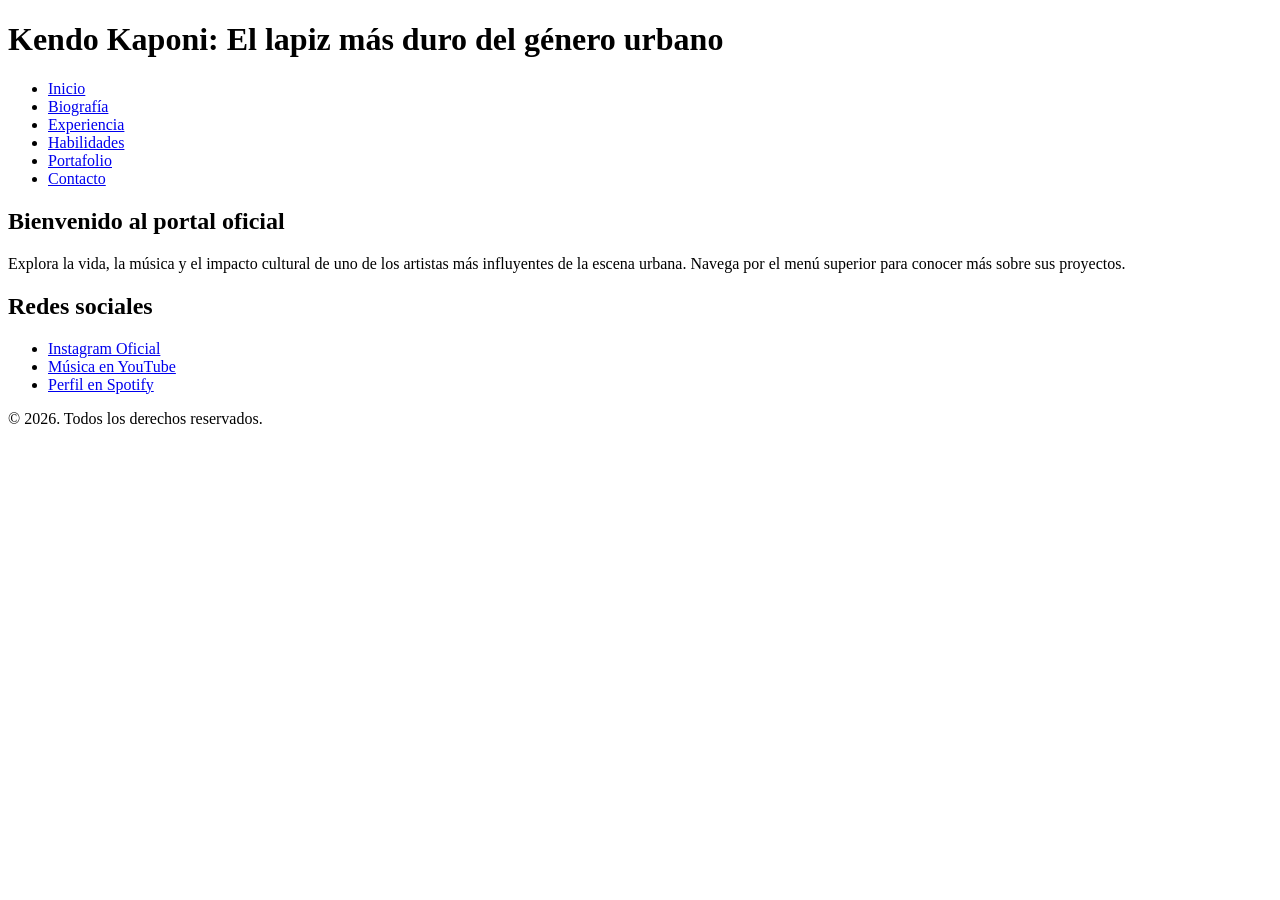
==== index.html @ 58e64b3a "Estructura HTML completa de Kendo Kaponi" ====
<!DOCTYPE html>
<html lang="es">

<head>
    <meta charset="UTF-8">
    <meta name="viewport" content="width=device-width, initial-scale=1.0">
    <meta name="description" content="Página tributo y portafolio de Kendo Kaponi">
    <title>Kendo Kaponi | El Dios del Rap</title>
</head>

<body>

    <header>
        <h1>Kendo Kaponi: El lapiz más duro del género urbano</h1>
        <nav>
            <ul>
                <li><a href="index.html">Inicio</a></li>
                <li><a href="biografia.html">Biografía</a></li>
                <li><a href="experiencia.html">Experiencia</a></li>
                <li><a href="habilidades.html">Habilidades</a></li>
                <li><a href="portafolio.html">Portafolio</a></li>
                <li><a href="contacto.html">Contacto</a></li>
            </ul>
        </nav>
    </header>
    
    <main>
        <section>
            <h2>Bienvenido al portal oficial</h2>
            <p>Explora la vida, la música y el impacto cultural de uno de los artistas más influyentes de la escena urbana. Navega por el menú superior para conocer más sobre sus proyectos.</p>
        </section>
    </main>

    <footer>
        <h2>Redes sociales</h2>
        <ul>
            <li><a href="https://www.instagram.com/kendokaponi" target="_blank">Instagram Oficial</a></li>
            <li><a href="https://www.youtube.com/results?search_query=kendo+kaponi" target="_blank">Música en YouTube</a></li>
            <li><a href="https://open.spotify.com/intl-es/artist/1WMwuNKzEFtU6pPkdtryYS" target="_blank">Perfil en Spotify</a></li>
        </ul>
        <p>&copy; 2026. Todos los derechos reservados.</p>
    </footer>

</body>

</html>
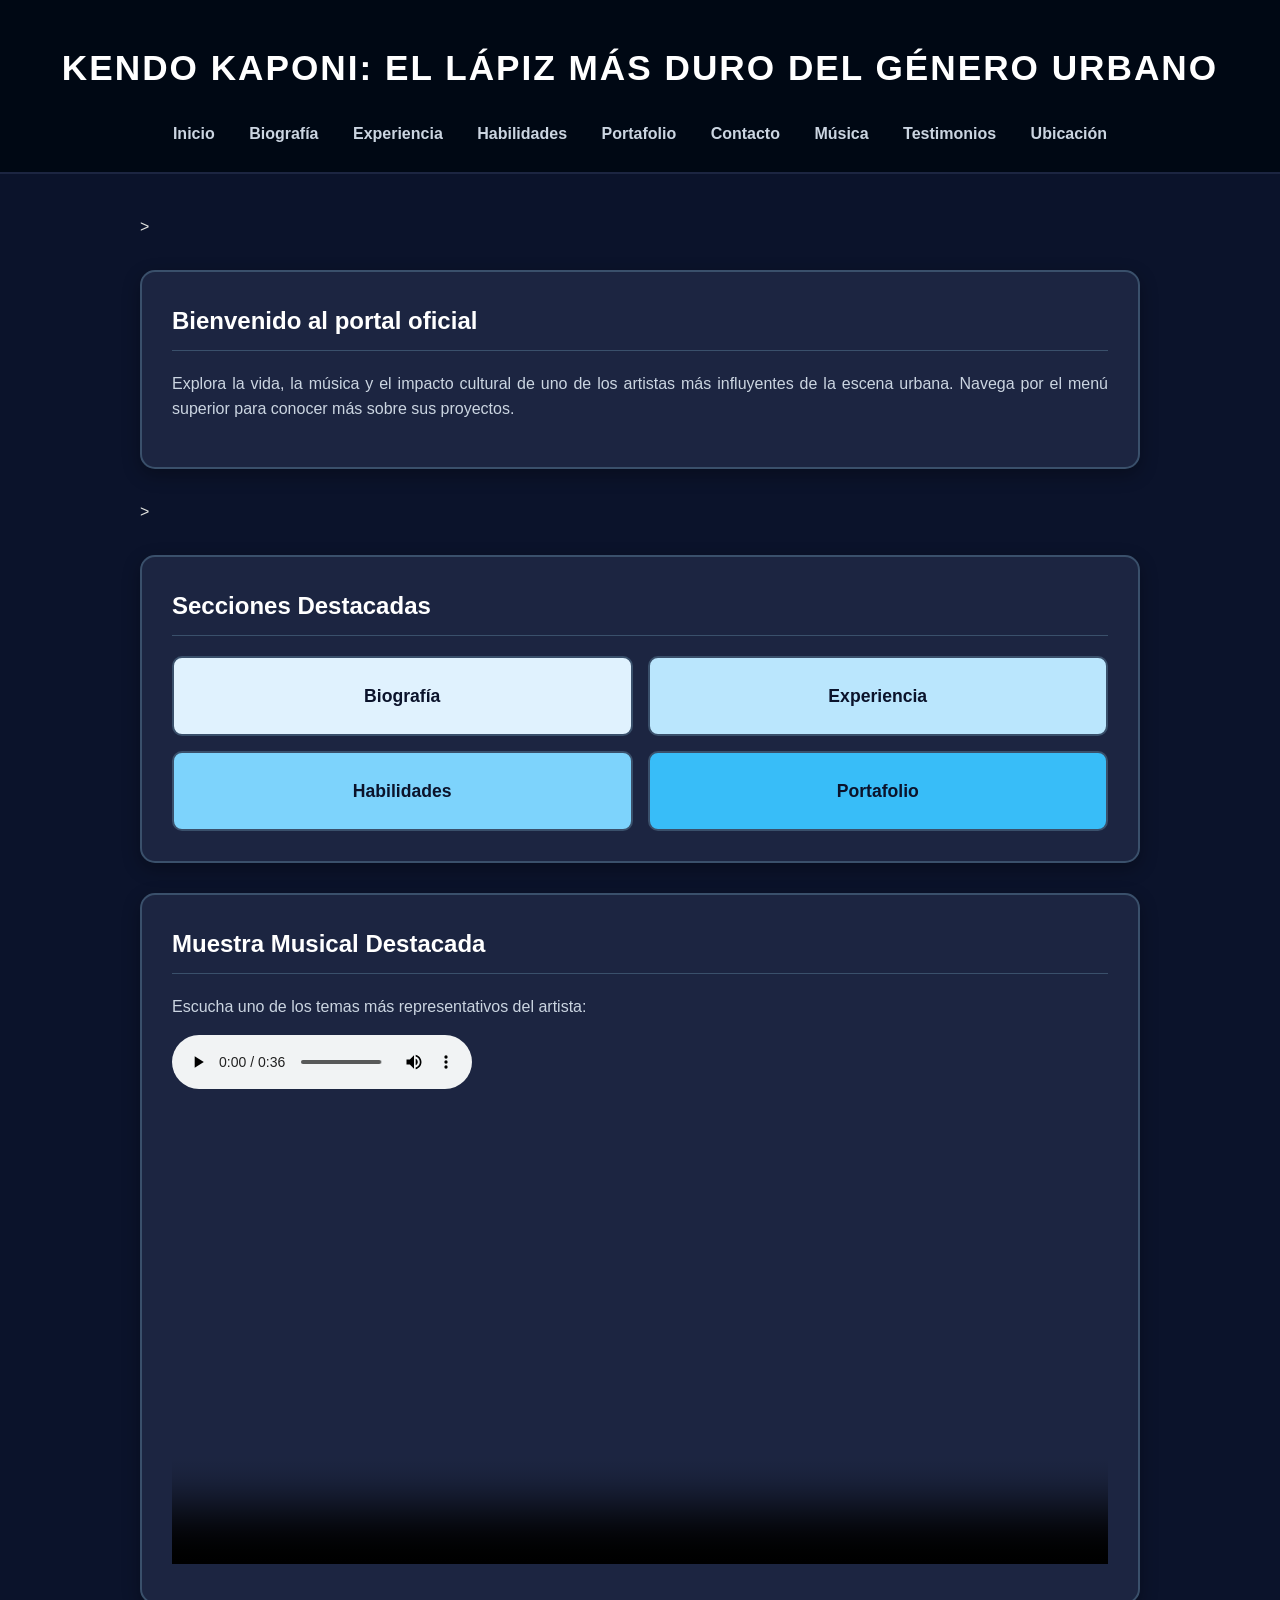
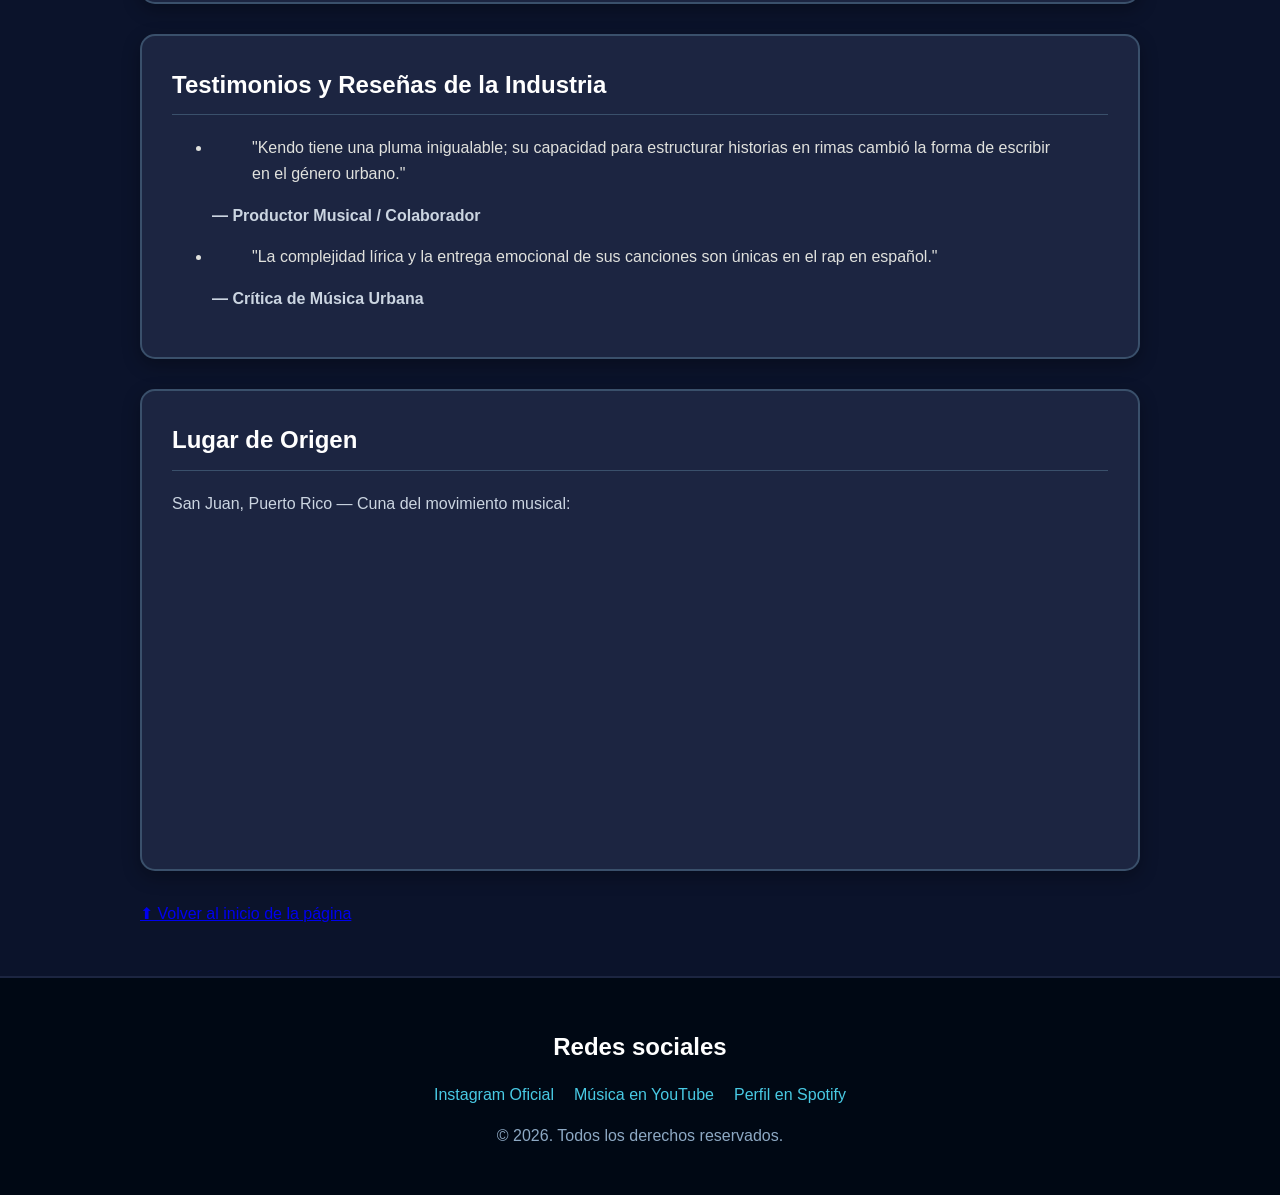
==== commit 8b6adac7: "Taller HTML Parte 2 y estilos CSS completados" ====
--- a/index.html
+++ b/index.html
@@ -6,12 +6,13 @@
     <meta name="viewport" content="width=device-width, initial-scale=1.0">
     <meta name="description" content="Página tributo y portafolio de Kendo Kaponi">
     <title>Kendo Kaponi | El Dios del Rap</title>
+    <link rel="stylesheet" href="style.css">
 </head>
 
 <body>
 
-    <header>
-        <h1>Kendo Kaponi: El lapiz más duro del género urbano</h1>
+    <header id="inicio">
+        <h1>Kendo Kaponi: El lápiz más duro del género urbano</h1>
         <nav>
             <ul>
                 <li><a href="index.html">Inicio</a></li>
@@ -20,15 +21,82 @@
                 <li><a href="habilidades.html">Habilidades</a></li>
                 <li><a href="portafolio.html">Portafolio</a></li>
                 <li><a href="contacto.html">Contacto</a></li>
+                <li><a href="#multimedia">Música</a></li>
+                <li><a href="#testimonios">Testimonios</a></li>
+                <li><a href="#ubicacion">Ubicación</a></li>           
             </ul>
         </nav>
     </header>
-    
+
     <main>
+        >
         <section>
             <h2>Bienvenido al portal oficial</h2>
             <p>Explora la vida, la música y el impacto cultural de uno de los artistas más influyentes de la escena urbana. Navega por el menú superior para conocer más sobre sus proyectos.</p>
         </section>
+>
+        <section class="seccion-tarjeta">
+    <h2>Secciones Destacadas</h2>
+         <div class="rejilla-cajas">
+                 <a href="biografia.html" class="caja caja1">Biografía</a>
+                 <a href="experiencia.html" class="caja caja2">Experiencia</a>
+                 <a href="habilidades.html" class="caja caja3">Habilidades</a>
+                 <a href="portafolio.html" class="caja caja4">Portafolio</a>
+             </div>
+          </section>
+
+        <section id="multimedia">
+            <h2>Muestra Musical Destacada</h2>
+            <p>Escucha uno de los temas más representativos del artista:</p>
+            <audio controls>
+                <source src="audio/tema muestra.mp3" type="audio/mpeg">
+                Tu navegador no soporta el elemento de audio.
+            </audio>
+            
+            <div class="contenedor-video">
+                <video controls width="100%" poster="imagenes/kendo-cover.jpg">
+                    <source src="videos/video muestra.mp4" type="video/mp4">
+                    Tu navegador no soporta la reproducción de video.
+                </video>
+            </div>
+        </section>
+
+        <section id="testimonios">
+            <h2>Testimonios y Reseñas de la Industria</h2>
+            <ul>
+                <li>
+                    <blockquote>
+                        "Kendo tiene una pluma inigualable; su capacidad para estructurar historias en rimas cambió la forma de escribir en el género urbano."
+                    </blockquote>
+                    <p><strong>— Productor Musical / Colaborador</strong></p>
+                </li>
+                <li>
+                    <blockquote>
+                        "La complejidad lírica y la entrega emocional de sus canciones son únicas en el rap en español."
+                    </blockquote>
+                    <p><strong>— Crítica de Música Urbana</strong></p>
+                </li>
+            </ul>
+        </section>
+
+        <section id="ubicacion">
+            <h2>Lugar de Origen </h2>
+            <p>San Juan, Puerto Rico — Cuna del movimiento musical:</p>
+            <div class="mapa-responsive">
+                <iframe 
+                    src="https://www.google.com/maps/embed?pb=!1m18!1m12!1m3!1d121220.07689972332!2d-66.12644265636009!3d18.406383212879595!2m3!1f0!2f0!3f0!3m2!1i1024!2i768!4f13.1!3m3!1m2!1s0x8c03686f0595eb4b%3A0xb355152843efc432!2sSan%20Juan%2C%20Puerto%20Rico!5e0!3m2!1ses!2sco!4v1700000000000!5m2!1ses!2sco" 
+                    width="100%" 
+                    height="300" 
+                    style="border:0; border-radius: 8px;" 
+                    allowfullscreen="" 
+                    loading="lazy">
+                </iframe>
+            </div>
+        </section>
+
+        <div class="volver-arriba">
+            <a href="#inicio">⬆ Volver al inicio de la página</a>
+        </div>
     </main>
 
     <footer>
@@ -41,6 +109,5 @@
         <p>&copy; 2026. Todos los derechos reservados.</p>
     </footer>
 
-</body>
-
+ </body>
 </html>
--- a/style.css
+++ b/style.css
@@ -0,0 +1,319 @@
+* {
+    box-sizing: border-box;
+}
+
+body {
+    font-family: 'Segoe UI', Tahoma, Geneva, Verdana, sans-serif;
+    margin: 0;
+    padding: 0;
+    background-color: #0b132b; 
+    color: #e0e1dd;
+    line-height: 1.6;
+}
+
+header {
+    background-color: #000814; 
+    padding: 40px 20px 25px;
+    text-align: center;
+    border-bottom: 2px solid #1c2541;
+}
+
+header h1 {
+    color: #ffffff;
+    font-size: 2.2rem;
+    margin: 0;
+    text-transform: uppercase;
+    letter-spacing: 2px;
+}
+
+header p, .subtitulo {
+    color: #8da9c4;
+    margin-top: 8px;
+    font-size: 1rem;
+}
+
+nav {
+    margin-top: 25px;
+}
+
+nav ul {
+    list-style: none;
+    padding: 0;
+    margin: 0;
+}
+
+nav li {
+    display: inline-block;
+}
+
+nav a {
+    color: #cbd5e1;
+    text-decoration: none;
+    padding: 10px 15px;
+    font-weight: 600;
+    transition: color 0.3s ease, border-bottom 0.3s ease;
+}
+
+nav a:hover {
+    color: #48cae4; 
+    border-bottom: 2px solid #48cae4;
+}
+
+main, .contenedor-principal {
+    width: 90%;
+    max-width: 1000px;
+    margin: 40px auto;
+}
+
+.seccion-tarjeta, .biografia, section {
+    background-color: #1c2541;
+    width: 100%;
+    margin: 30px auto;
+    padding: 30px;
+    border: 2px solid #3a506b;
+    border-radius: 15px;
+    box-shadow: 0 6px 18px rgba(0, 0, 0, 0.3);
+}
+
+.seccion-tarjeta h2, .biografia h2, section h2 {
+    color: #ffffff;
+    border-bottom: 1px solid #3a506b;
+    padding-bottom: 10px;
+    margin-top: 0;
+}
+
+.seccion-tarjeta h3, section h3 {
+    color: #48cae4;
+    margin-top: 20px;
+}
+
+.seccion-tarjeta p, .biografia p, section p {
+    color: #cbd5e1;
+    margin-bottom: 15px;
+    text-align: justify;
+}
+
+img {
+    max-width: 100%;
+    display: block;
+}
+
+.foto-artista {
+    width: 500px;
+    max-width: 100%;
+    border-radius: 15px;
+    display: block;
+    margin: 25px auto;
+    border: 3px solid #3a506b;
+    box-shadow: 0 8px 20px rgba(0, 0, 0, 0.4);
+}
+
+.rejilla-cajas {
+    display: flex;
+    justify-content: space-between;
+    flex-wrap: wrap;
+    gap: 15px;
+    margin-top: 20px;
+}
+
+.caja {
+    flex: 1 1 calc(50% - 15px);
+    min-height: 80px;
+    padding: 20px;
+    border-radius: 10px;
+    text-align: center;
+    font-weight: bold;
+    font-size: 1.1rem;
+    display: flex;
+    align-items: center;
+    justify-content: center;
+    border: 2px solid #3a506b;
+    text-decoration: none;
+    cursor: pointer;        
+    transition: transform 0.2s ease, box-shadow 0.2s ease, filter 0.2s ease;
+}
+
+.caja:hover {
+    transform: translateY(-4px);
+    box-shadow: 0 6px 16px rgba(72, 202, 228, 0.25);
+    filter: brightness(1.08);
+}
+
+.caja1 { background-color: #e0f2fe; color: #0b132b; }
+.caja2 { background-color: #bae6fd; color: #0b132b; }
+.caja3 { background-color: #7dd3fc; color: #0b132b; }
+.caja4 { background-color: #38bdf8; color: #0b132b; }
+
+.album-tarjeta {
+    width: 100%;
+    max-width: 700px;
+    margin: 25px auto;
+    padding: 20px;
+    background-color: #111e38;
+    border: 3px solid #3a506b;
+    border-radius: 15px;
+    box-shadow: 0 4px 12px rgba(0, 0, 0, 0.2);
+}
+
+.album-tarjeta img {
+    width: 100%;
+    height: 300px;
+    border-radius: 12px;
+    object-fit: cover;
+    margin-bottom: 10px;
+}
+
+.album-tarjeta h2 {
+    color: #ffffff;
+    font-size: 1.4rem;
+    margin-top: 10px;
+    border-bottom: none;
+}
+
+figcaption {
+    color: #48cae4;
+    font-size: 0.9rem;
+    margin-top: 8px;
+    margin-bottom: 12px;
+    text-align: center;
+}
+
+form {
+    max-width: 750px;
+    margin: 20px auto;
+}
+
+fieldset {
+    border: 2px solid #3a506b;
+    border-radius: 10px;
+    padding: 25px;
+    margin-bottom: 25px;
+    background-color: #111e38;
+}
+
+legend {
+    color: #48cae4;
+    font-weight: bold;
+    font-size: 1.1rem;
+    padding: 0 10px;
+}
+
+input[type="text"],
+input[type="email"],
+select,
+textarea {
+    width: 100%;
+    padding: 10px 12px;
+    margin-top: 6px;
+    background-color: #0b132b;
+    border: 1px solid #3a506b;
+    border-radius: 6px;
+    color: #ffffff;
+    font-family: inherit;
+    font-size: 0.95rem;
+    outline: none;
+}
+
+input[type="text"]:focus,
+input[type="email"]:focus,
+select:focus,
+textarea:focus {
+    border-color: #48cae4;
+    box-shadow: 0 0 8px rgba(72, 202, 228, 0.3);
+}
+
+input[type="radio"] {
+    margin-top: 10px;
+    margin-right: 6px;
+    accent-color: #48cae4;
+}
+
+button {
+    background-color: #48cae4;
+    color: #000814;
+    border: none;
+    padding: 12px 24px;
+    font-size: 1rem;
+    font-weight: bold;
+    border-radius: 6px;
+    cursor: pointer;
+    margin-right: 10px;
+    transition: background-color 0.3s ease;
+}
+
+button:hover {
+    background-color: #90e0ef;
+}
+
+button[type="reset"] {
+    background-color: transparent;
+    color: #cbd5e1;
+    border: 1px solid #3a506b;
+}
+
+table {
+    width: 100%;
+    border-collapse: collapse;
+    margin: 20px 0;
+    background-color: #111e38;
+    border-radius: 8px;
+    overflow: hidden;
+    border: 1px solid #3a506b;
+}
+
+th, td {
+    padding: 14px 16px;
+    text-align: left;
+    border: 1px solid #3a506b;
+}
+
+th {
+    background-color: #000814;
+    color: #48cae4;
+    font-weight: 700;
+    text-transform: uppercase;
+    font-size: 0.9rem;
+    letter-spacing: 1px;
+}
+
+tbody tr:hover {
+    background-color: #182848;
+}
+
+td:first-child {
+    font-weight: 600;
+    color: #90e0ef;
+}
+
+footer {
+    background-color: #000814;
+    color: #8da9c4;
+    text-align: center;
+    padding: 30px;
+    margin-top: 50px;
+    border-top: 2px solid #1c2541;
+}
+
+footer h2, footer h3 {
+    color: #ffffff;
+    margin-bottom: 15px;
+    border: none;
+}
+
+footer ul {
+    list-style: none;
+    padding: 0;
+    margin: 0 0 15px 0;
+    display: flex;
+    justify-content: center;
+    gap: 20px;
+}
+
+footer a {
+    color: #48cae4;
+    text-decoration: none;
+}
+
+footer a:hover {
+    text-decoration: underline;
+}
